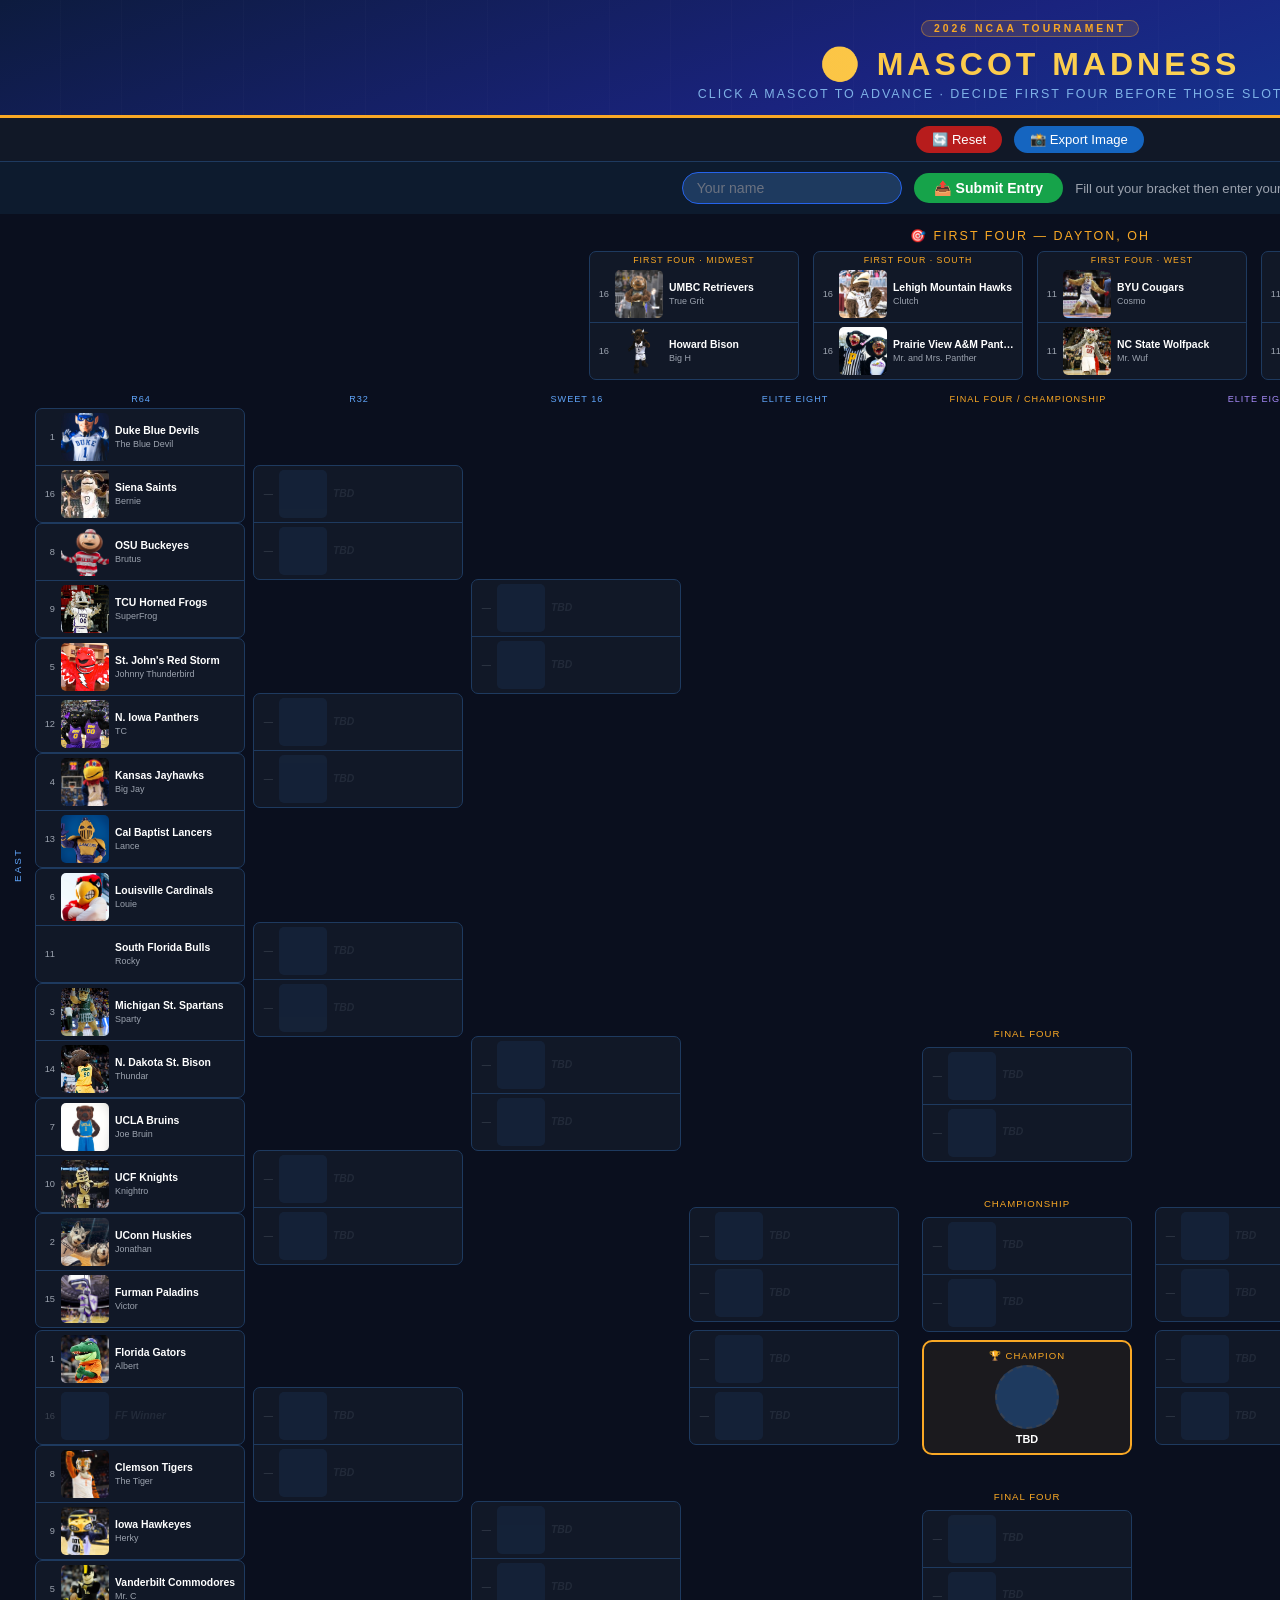
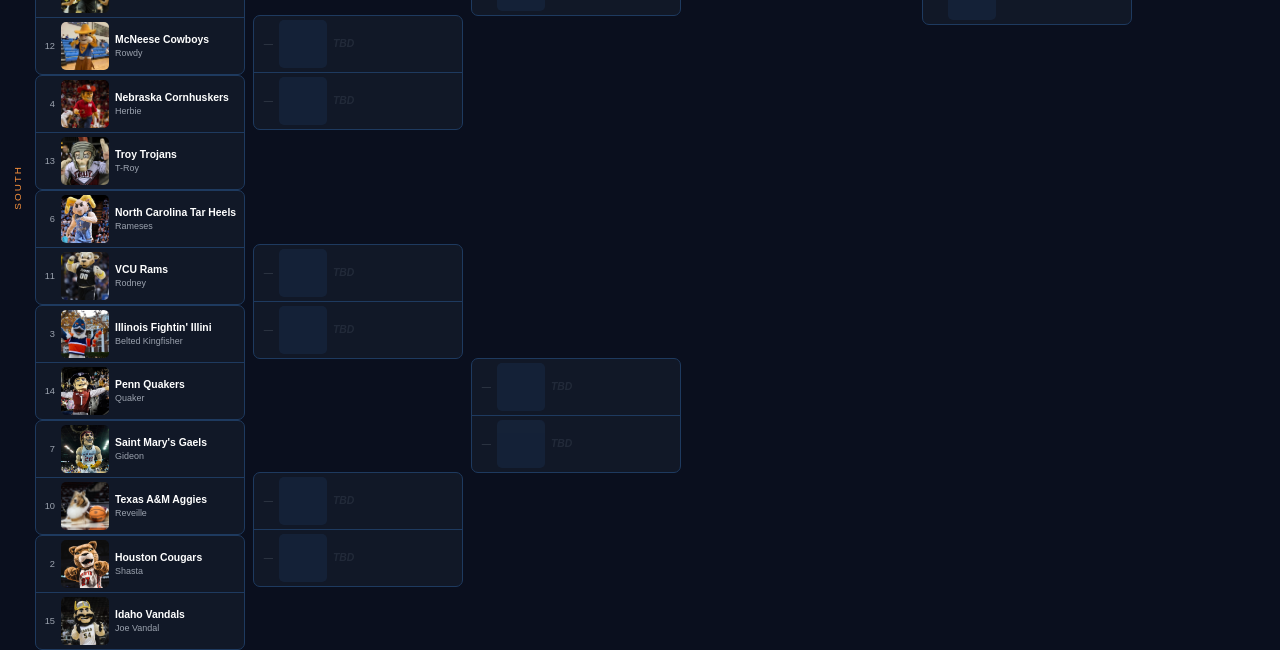
==== index.html @ fd365fe8 "Update index.html" ====
<!DOCTYPE html>
<html lang="en">
<head>
<meta charset="UTF-8">
<meta name="viewport" content="width=device-width,initial-scale=1.0">
<title>2026 NCAA Tournament Mascot Bracket</title>
<link rel="stylesheet" href="styles.css">
<script src="https://cdnjs.cloudflare.com/ajax/libs/html2canvas/1.4.1/html2canvas.min.js"></script>
</head>
<body>
<header>
  <div class="year-badge">2026 NCAA Tournament</div>
  <h1>🏀 Mascot Madness</h1>
  <p class="subtitle">Click a mascot to advance · Decide First Four before those slots unlock</p>
</header>
<div class="controls">
  <button onclick="resetBracket()" class="reset">🔄 Reset</button>
  <button onclick="exportImage()">📸 Export Image</button>
</div>
<div class="submit-bar">
  <input type="text" id="entryName" placeholder="Your name" maxlength="50">
  <button class="submit-btn" id="submitBtn" onclick="submitEntry()">📤 Submit Entry</button>
  <span class="submit-status" id="submitStatus">Fill out your bracket then enter your name to submit.</span>
</div>
<div class="bracket-wrapper" id="bracket-wrapper">
  <div id="bracket-root"></div>
</div>
<script>
const IMGS = {
  "duke": "images/duke.webp",
  "siena": "images/siena.jpg",
  "ohio_state": "images/ohio state.webp",
  "tcu": "images/tcu.jpg",
  "st_johns": "images/st johns.webp",
  "northern_iowa": "images/northern iowa.webp",
  "kansas": "images/kansas.webp",
  "cal_baptist": "images/cal baptist.jpg",
  "louisville": "images/louisville.jpg",
  "south_florida": "images/south florida.jpg",
  "michigan_state": "images/michigan state.webp",
  "north_dakota_state": "images/north dakota state.jpg",
  "ucla": "images/ucla.jpg",
  "ucf": "images/ucf.jpg",
  "uconn": "images/uconn.jpg",
  "furman": "images/furman.jpg",
  "arizona": "images/arizona.webp",
  "liu": "images/liu.jpg",
  "villanova": "images/villanova.webp",
  "utah_state": "images/utah state.jpg",
  "wisconsin": "images/wisconsin.jpg",
  "high_point": "images/high point.jpg",
  "arkansas": "images/arkansas.jpg",
  "hawaii": "images/Hawaii.jpg",
  "byu": "images/byu.jpg",
  "nc_state": "images/nc state.webp",
  "gonzaga": "images/gonzaga.jpg",
  "kennesaw_state": "images/kennesaw state.jpg",
  "miami_fl": "images/miami_FL.webp",
  "missouri": "images/missouri.jpg",
  "purdue": "images/purdue.webp",
  "queens": "images/queens.jpg",
  "michigan": "images/michigan.webp",
  "umbc": "images/umbc.jpg",
  "howard": "images/howard.png",
  "georgia": "images/georgia.jpg",
  "saint_louis": "images/saint louis.jpg",
  "texas_tech": "images/texas tech.webp",
  "akron": "images/akron.webp",
  "alabama": "images/alabama.jpg",
  "hofstra": "images/hofstra.webp",
  "tennessee": "images/tennessee.jpg",
  "smu": "images/smu.jpg",
  "miami_oh": "images/miami_OH.jpg",
  "virginia": "images/virginia.jpg",
  "wright_state": "images/wright state.webp",
  "kentucky": "images/kentucky.jpg",
  "santa_clara": "images/santa clara.jpg",
  "iowa_state": "images/iowa state.jpg",
  "tennessee_state": "images/tennessee state.jpg",
  "florida": "images/florida.webp",
  "prairie_view": "images/prairie view a_and_m.jpg",
  "lehigh": "images/lehigh.jpg",
  "clemson": "images/clemson.jpg",
  "iowa": "images/iowa.jpg",
  "vanderbilt": "images/vanderbilt.webp",
  "mcneese": "images/mcneese state.jpg",
  "nebraska": "images/nebraska.jpg",
  "troy": "images/troy.jpg",
  "north_carolina": "images/north carolina.jpg",
  "vcu": "images/VCU.jpg",
  "illinois": "images/illinois.jpg",
  "penn": "images/penn.jpg",
  "saint_marys": "images/st marys.jpg",
  "texas_am": "images/texas a_and_m.jpg",
  "houston": "images/houston.jpeg",
  "idaho": "images/idaho.webp",
  "texas": "images/texas.jpg",
};

const MASCOTS = {
  "duke": "The Blue Devil", "siena": "Bernie", "ohio_state": "Brutus", "tcu": "SuperFrog",
  "st_johns": "Johnny Thunderbird", "northern_iowa": "TC", "kansas": "Big Jay",
  "cal_baptist": "Lance", "louisville": "Louie", "south_florida": "Rocky",
  "michigan_state": "Sparty", "north_dakota_state": "Thundar", "ucla": "Joe Bruin",
  "ucf": "Knightro", "uconn": "Jonathan", "furman": "Victor", "arizona": "Wilbur",
  "liu": "Finley", "villanova": "Will D. Cat", "utah_state": "Big Blue",
  "wisconsin": "Bucky", "high_point": "Prowler", "arkansas": "Big Red", "hawaii": "Vili",
  "byu": "Cosmo", "nc_state": "Mr. Wuf", "gonzaga": "Spike", "kennesaw_state": "Scrappy",
  "miami_fl": "Sebastian", "missouri": "Truman", "purdue": "Purdue Pete", "queens": "Rex",
  "michigan": "Biff", "umbc": "True Grit", "howard": "Big H", "georgia": "Hairy Dawg",
  "saint_louis": "The Billiken", "texas_tech": "Raider Red", "akron": "Zippy",
  "alabama": "Big Al", "hofstra": "Willie Pride", "tennessee": "Smokey", "smu": "Peruna",
  "miami_oh": "Swoop", "virginia": "CavMan", "wright_state": "Rowdy",
  "kentucky": "The Wildcat", "santa_clara": "Bucky", "iowa_state": "Cy",
  "tennessee_state": "Tommy", "florida": "Albert", "prairie_view": "Mr. and Mrs. Panther",
  "lehigh": "Clutch", "clemson": "The Tiger", "iowa": "Herky", "vanderbilt": "Mr. C",
  "mcneese": "Rowdy", "nebraska": "Herbie", "troy": "T-Roy",
  "north_carolina": "Rameses", "vcu": "Rodney", "illinois": "Belted Kingfisher", "penn": "Quaker",
  "saint_marys": "Gideon", "texas_am": "Reveille", "houston": "Shasta",
  "idaho": "Joe Vandal", "texas": "Hook 'Em",
};

const REGIONS = ['East','West','Midwest','South'];

const FF = [
  {id:'ff1', t1:{key:'umbc',name:'UMBC Retrievers',seed:16},          t2:{key:'howard',name:'Howard Bison',seed:16},          region:'Midwest', r64:'M1', r64slot:'t2'},
  {id:'ff2', t1:{key:'lehigh',name:'Lehigh Mountain Hawks',seed:16},      t2:{key:'prairie_view',name:'Prairie View A&M Panthers',seed:16}, region:'South',  r64:'S1', r64slot:'t2'},
  {id:'ff3', t1:{key:'byu',name:'BYU Cougars',seed:11},            t2:{key:'nc_state',name:'NC State Wolfpack',seed:11},        region:'West',   r64:'W5', r64slot:'t1'},
  {id:'ff4', t1:{key:'smu',name:'SMU Mustangs',seed:11},            t2:{key:'miami_oh',name:'Miami (OH) RedHawks',seed:11},      region:'Midwest', r64:'M5', r64slot:'t2'},
];

const R64 = {
  East:[
    {id:'E1',t1:{key:'duke',name:'Duke Blue Devils',seed:1},             t2:{key:'siena',name:'Siena Saints',seed:16}},
    {id:'E2',t1:{key:'ohio_state',name:'OSU Buckeyes',seed:8}, t2:{key:'tcu',name:'TCU Horned Frogs',seed:9}},
    {id:'E3',t1:{key:'st_johns',name:"St. John's Red Storm",seed:5},   t2:{key:'northern_iowa',name:'N. Iowa Panthers',seed:12}},
    {id:'E4',t1:{key:'kansas',name:'Kansas Jayhawks',seed:4},         t2:{key:'cal_baptist',name:'Cal Baptist Lancers',seed:13}},
    {id:'E5',t1:{key:'louisville',name:'Louisville Cardinals',seed:6}, t2:{key:'south_florida',name:'South Florida Bulls',seed:11}},
    {id:'E6',t1:{key:'michigan_state',name:'Michigan St. Spartans',seed:3},t2:{key:'north_dakota_state',name:'N. Dakota St. Bison',seed:14}},
    {id:'E7',t1:{key:'ucla',name:'UCLA Bruins',seed:7},             t2:{key:'ucf',name:'UCF Knights',seed:10}},
    {id:'E8',t1:{key:'uconn',name:'UConn Huskies',seed:2},           t2:{key:'furman',name:'Furman Paladins',seed:15}},
  ],
  West:[
    {id:'W1',t1:{key:'arizona',name:'Arizona Wildcats',seed:1},       t2:{key:'liu',name:'LIU Sharks',seed:16}},
    {id:'W2',t1:{key:'villanova',name:'Villanova Wildcats',seed:8},   t2:{key:'utah_state',name:'Utah State Aggies',seed:9}},
    {id:'W3',t1:{key:'wisconsin',name:'Wisconsin Badgers',seed:5},   t2:{key:'high_point',name:'HPU Panthers',seed:12}},
    {id:'W4',t1:{key:'arkansas',name:'Arkansas Razorbacks',seed:4},     t2:{key:'hawaii',name:'Hawaii Rainbows',seed:13}},
    {id:'W5',t1:{key:'byu',name:'BYU/NC St.',seed:11,ff:'ff3'},t2:{key:'texas',name:'Texas Longhorns',seed:11}},
    {id:'W6',t1:{key:'gonzaga',name:'Gonzaga Bulldogs',seed:3},       t2:{key:'kennesaw_state',name:'Kennesaw St. Owls',seed:14}},
    {id:'W7',t1:{key:'miami_fl',name:'Miami Hurricanes',seed:7},   t2:{key:'missouri',name:'Missouri Tigers',seed:10}},
    {id:'W8',t1:{key:'purdue',name:'Purdue Boilermakers',seed:2},         t2:{key:'queens',name:'Queens Royals',seed:15}},
  ],
  Midwest:[
    {id:'M1',t1:{key:'michigan',name:'Michigan Wolverines',seed:1},     t2:{key:'umbc',name:'UMBC/Howard',seed:16,ff:'ff1'}},
    {id:'M2',t1:{key:'georgia',name:'Georgia Bulldogs',seed:8},       t2:{key:'saint_louis',name:'Saint Louis Billikens',seed:9}},
    {id:'M3',t1:{key:'texas_tech',name:'Texas Tech Red Raiders',seed:5}, t2:{key:'akron',name:'Akron Zips',seed:12}},
    {id:'M4',t1:{key:'alabama',name:'Alabama Crimson Tide',seed:4},       t2:{key:'hofstra',name:'Hofstra Pride',seed:13}},
    {id:'M5',t1:{key:'tennessee',name:'Tennessee Volunteers',seed:6},   t2:{key:'smu',name:'SMU/Miami OH',seed:11,ff:'ff4'}},
    {id:'M6',t1:{key:'virginia',name:'Virginia Cavaliers',seed:3},     t2:{key:'wright_state',name:'Wright State Raiders',seed:14}},
    {id:'M7',t1:{key:'kentucky',name:'Kentucky Wildcats',seed:7},     t2:{key:'santa_clara',name:'Santa Clara Broncos',seed:10}},
    {id:'M8',t1:{key:'iowa_state',name:'Iowa State Cyclones',seed:2}, t2:{key:'tennessee_state',name:'Tennessee St. Tigers',seed:15}},
  ],
  South:[
    {id:'S1',t1:{key:'florida',name:'Florida Gators',seed:1},       t2:{key:'prairie_view',name:'PV/Lehigh',seed:16,ff:'ff2'}},
    {id:'S2',t1:{key:'clemson',name:'Clemson Tigers',seed:8},       t2:{key:'iowa',name:'Iowa Hawkeyes',seed:9}},
    {id:'S3',t1:{key:'vanderbilt',name:'Vanderbilt Commodores',seed:5}, t2:{key:'mcneese',name:'McNeese Cowboys',seed:12}},
    {id:'S4',t1:{key:'nebraska',name:'Nebraska Cornhuskers',seed:4},     t2:{key:'troy',name:'Troy Trojans',seed:13}},
    {id:'S5',t1:{key:'north_carolina',name:'North Carolina Tar Heels',seed:6},t2:{key:'vcu',name:'VCU Rams',seed:11}},
    {id:'S6',t1:{key:'illinois',name:"Illinois Fightin' Illini",seed:3},     t2:{key:'penn',name:'Penn Quakers',seed:14}},
    {id:'S7',t1:{key:'saint_marys',name:"Saint Mary's Gaels",seed:7},t2:{key:'texas_am',name:'Texas A&M Aggies',seed:10}},
    {id:'S8',t1:{key:'houston',name:'Houston Cougars',seed:2},       t2:{key:'idaho',name:'Idaho Vandals',seed:15}},
  ],
};

// R32[i] = winner of R64[i*2] vs winner of R64[i*2+1]
// S16[i] = winner of R32[i*2] vs winner of R32[i*2+1]
// E8[0]  = winner of S16[0] vs winner of S16[1]
// FF_EW  = East E8 winner vs West E8 winner
// FF_MS  = Midwest E8 winner vs South E8 winner
// CHAMP  = FF_EW winner vs FF_MS winner

const R32 = { East:['ER32_0','ER32_1','ER32_2','ER32_3'], West:['WR32_0','WR32_1','WR32_2','WR32_3'], Midwest:['MR32_0','MR32_1','MR32_2','MR32_3'], South:['SR32_0','SR32_1','SR32_2','SR32_3'] };
const S16 = { East:['ES16_0','ES16_1'], West:['WS16_0','WS16_1'], Midwest:['MS16_0','MS16_1'], South:['SS16_0','SS16_1'] };
const E8  = { East:'EE8', West:'WE8', Midwest:'ME8', South:'SE8' };

// Flat state — gameId -> 't1'|'t2'|null
const picks = {};

function getPick(gameId) { return picks[gameId] || null; }
function setPick(gameId, slot) {
  if (picks[gameId] === slot) { delete picks[gameId]; }
  else { picks[gameId] = slot; }
}

// ── Resolve team for a slot ───────────────────────────────────
// Each game has a t1 and t2 source. We resolve them by tracing back.

function resolveTeam(gameId, slot) {
  // First Four
  const ffGame = FF.find(f => f.id === gameId);
  if (ffGame) return slot === 't1' ? ffGame.t1 : ffGame.t2;

  // R64
  for (const reg of REGIONS) {
    const g = R64[reg].find(g => g.id === gameId);
    if (g) {
      const raw = slot === 't1' ? g.t1 : g.t2;
      if (raw.ff) {
        const w = getPick(raw.ff);
        if (!w) return null;
        const ffg = FF.find(f => f.id === raw.ff);
        const res = w === 't1' ? ffg.t1 : ffg.t2;
        return {...raw, key:res.key, name:res.name};
      }
      return raw;
    }
  }

  // R32: gameId like 'ER32_0', sources = R64[reg][i*2] and R64[reg][i*2+1]
  for (const reg of REGIONS) {
    const idx = R32[reg].indexOf(gameId);
    if (idx >= 0) {
      const srcGame = slot === 't1' ? R64[reg][idx*2] : R64[reg][idx*2+1];
      const w = getPick(srcGame.id);
      if (!w) return null;
      return resolveTeam(srcGame.id, w);
    }
  }

  // S16: sources = R32[reg][i*2] and R32[reg][i*2+1]
  for (const reg of REGIONS) {
    const idx = S16[reg].indexOf(gameId);
    if (idx >= 0) {
      const srcId = slot === 't1' ? R32[reg][idx*2] : R32[reg][idx*2+1];
      const w = getPick(srcId);
      if (!w) return null;
      return resolveTeam(srcId, w);
    }
  }

  // E8: sources = S16[reg][0] and S16[reg][1]
  for (const reg of REGIONS) {
    if (E8[reg] === gameId) {
      const srcId = slot === 't1' ? S16[reg][0] : S16[reg][1];
      const w = getPick(srcId);
      if (!w) return null;
      return resolveTeam(srcId, w);
    }
  }

  // Final Four semis: FF_ES = East vs South, FF_MW = Midwest vs West
  if (gameId === 'FF_ES') {
    const reg = slot === 't1' ? 'East' : 'South';
    const w = getPick(E8[reg]);
    if (!w) return null;
    return resolveTeam(E8[reg], w);
  }
  if (gameId === 'FF_MW') {
    const reg = slot === 't1' ? 'Midwest' : 'West';
    const w = getPick(E8[reg]);
    if (!w) return null;
    return resolveTeam(E8[reg], w);
  }

  // Championship: t1 = FF_ES winner, t2 = FF_MW winner
  if (gameId === 'CHAMP') {
    const srcId = slot === 't1' ? 'FF_ES' : 'FF_MW';
    const w = getPick(srcId);
    if (!w) return null;
    return resolveTeam(srcId, w);
  }

  return null;
}

// ── Invalidation ─────────────────────────────────────────────
// When a pick changes, delete all downstream picks.
// Simple approach: find all game IDs that depend on this one and delete them.

function getDependents(gameId) {
  const deps = [];

  // FF -> R64
  const ff = FF.find(f => f.id === gameId);
  if (ff) { deps.push(ff.r64); }

  // R64 -> R32
  for (const reg of REGIONS) {
    const idx = R64[reg].findIndex(g => g.id === gameId);
    if (idx >= 0) { deps.push(R32[reg][Math.floor(idx/2)]); }
  }

  // R32 -> S16
  for (const reg of REGIONS) {
    const idx = R32[reg].indexOf(gameId);
    if (idx >= 0) { deps.push(S16[reg][Math.floor(idx/2)]); }
  }

  // S16 -> E8
  for (const reg of REGIONS) {
    const idx = S16[reg].indexOf(gameId);
    if (idx >= 0) { deps.push(E8[reg]); }
  }

  // E8 -> FF semi
  if (gameId === E8['East'] || gameId === E8['South'])    deps.push('FF_ES');
  if (gameId === E8['Midwest'] || gameId === E8['West'])  deps.push('FF_MW');

  // FF semi -> Champ
  if (gameId === 'FF_ES' || gameId === 'FF_MW') deps.push('CHAMP');

  return deps;
}

function invalidateAll(gameId) {
  const deps = getDependents(gameId);
  for (const dep of deps) {
    if (picks[dep]) {
      delete picks[dep];
      invalidateAll(dep); // recurse
    }
  }
}

// ── Click handlers ────────────────────────────────────────────
function clickSlot(gameId, slot) {
  const team = resolveTeam(gameId, slot);
  if (!team) return; // source not yet decided
  const prev = getPick(gameId);
  setPick(gameId, slot);
  // If pick changed (including deselect), invalidate downstream
  if (prev !== getPick(gameId)) invalidateAll(gameId);
  render();
}

// ── Rendering ─────────────────────────────────────────────────
function slotHTML(gameId, slot, isFF) {
  const team = resolveTeam(gameId, slot);
  const w = getPick(gameId);
  const isW = w === slot;
  const isL = w && w !== slot;

  // For R64, check if FF prereq unresolved
  if (!isFF) {
    for (const reg of REGIONS) {
      const g = R64[reg].find(g => g.id === gameId);
      if (g) {
        const raw = slot === 't1' ? g.t1 : g.t2;
        if (raw.ff && !getPick(raw.ff)) {
          return `<div class="team-slot empty" style="cursor:not-allowed">
            <div class="seed-badge">${raw.seed}</div><div class="mascot-ph"></div>
            <div class="team-info"><div class="team-name tbd">FF Winner</div></div></div>`;
        }
        break;
      }
    }
  }

  if (!team) {
    return `<div class="team-slot empty"><div class="seed-badge">—</div><div class="mascot-ph"></div><div class="team-info"><div class="team-name tbd">TBD</div></div></div>`;
  }

  const cls = isW ? 'winner' : isL ? 'loser' : '';
  const img = IMGS[team.key] || '';
  const mascotName = MASCOTS[team.key] || '';
  return `<div class="team-slot ${cls}" onclick="clickSlot('${gameId}','${slot}')">
    <div class="seed-badge">${team.seed}</div>
    <img class="mascot-img" src="${img}" alt="${team.name}" onerror="this.style.visibility='hidden'">
    <div class="team-info">
      <div class="team-name">${team.name}</div>
      ${mascotName ? `<div class="mascot-name">${mascotName}</div>` : ''}
    </div>
  </div>`;
}

function box(gameId, isFF, mirror) {
  // mirror=true flips t1/t2 display order so winners advance LEFT (toward center) on right side
  const top = mirror ? 't2' : 't1';
  const bot = mirror ? 't1' : 't2';
  return `<div class="matchup">${slotHTML(gameId,top,isFF)}<div class="divider"></div>${slotHTML(gameId,bot,isFF)}</div>`;
}

function ffBox(ff) {
  const w = getPick(ff.id);
  const mk = (t,s) => {
    const cls = w===s?'winner':w&&w!==s?'loser':'';
    const mascotName = MASCOTS[t.key] || '';
    return `<div class="team-slot ${cls}" onclick="clickSlot('${ff.id}','${s}')">
      <div class="seed-badge">${t.seed}</div>
      <img class="mascot-img" src="${IMGS[t.key]||''}" alt="${t.name}" onerror="this.style.visibility='hidden'">
      <div class="team-info">
        <div class="team-name">${t.name}</div>
        ${mascotName ? `<div class="mascot-name">${mascotName}</div>` : ''}
      </div>
    </div>`;
  };
  return `<div class="matchup" style="min-width:185px">
    <div class="ff-rlabel">FIRST FOUR · ${ff.region}</div>
    ${mk(ff.t1,'t1')}<div class="divider"></div>${mk(ff.t2,'t2')}
  </div>`;
}

function champDisplay() {
  const w = getPick('CHAMP');
  const winner = w ? resolveTeam('CHAMP', w) : null;
  return `<div class="champion-box">
    <div class="champion-label">🏆 Champion</div>
    ${winner
      ? `<img class="champion-img" src="${IMGS[winner.key]||''}" alt="${winner.name}"><div class="champion-name">${winner.name}</div>`
      : `<div style="width:64px;height:64px;border-radius:50%;background:#1e3a5f;margin:0 auto 4px;border:2px dashed #374151"></div><div class="champion-name tbd">TBD</div>`}
  </div>`;
}

function col(games, isR64, height=914) {
  const cls = isR64 ? 'r64' : '';
  const items = games.map(g => `<div style="flex-shrink:0">${g}</div>`).join('');
  return `<div class="round-col ${cls}" style="height:${height}px">${items}</div>`;
}

function rlabel(text, color) {
  return `<div class="rlabel" style="width:210px;color:${color}">${text}</div>`;
}

function render() {
  const root = document.getElementById('bracket-root');

  const GAP = 8; // single source of truth for column gap

  function regCols(reg, reversed) {
    const r64 = R64[reg].map(g => box(g.id, false, false));
    const r32 = R32[reg].map(id => box(id, false, reversed));
    const s16 = S16[reg].map(id => box(id, false, reversed));
    const e8  = box(E8[reg], false, reversed);
    return { r64: col(r64, true), r32: col(r32), s16: col(s16), e8 };
  }

  const eastColor='#60a5fa', westColor='#34d399', midColor='#a78bfa', southColor='#fb923c', centerColor='#f9a825';
  const W = 210; // column width
  const CW = 240; // center column width

  const E = regCols('East',    false);
  const S = regCols('South',   false);
  const M = regCols('Midwest', true);
  const Wc = regCols('West',    true);

  const h = (text, color, w) => `<div style="width:${w}px;flex-shrink:0;text-align:center;font-size:0.57em;color:${color};letter-spacing:1px;text-transform:uppercase">${text}</div>`;

const centerCol = `
    <div style="display:flex;flex-direction:column;align-items:center;
                width:${CW}px;flex-shrink:0;gap:8px;height:1836px">
      <div style="flex:1"></div>
      <div class="clabel">Final Four</div>
      ${box('FF_ES', false, false)}
      <div style="height:20px"></div>
      <div class="clabel">Championship</div>
      ${box('CHAMP', false, false)}
      ${champDisplay()}
      <div style="height:20px"></div>
      <div class="clabel">Final Four</div>
      ${box('FF_MW', false, false)}
      <div style="flex:1"></div>
    </div>`;

  root.innerHTML = `
    <div class="ff-title">🎯 First Four — Dayton, OH</div>
    <div class="ff-games">${FF.map(ff=>ffBox(ff)).join('')}</div>

    <!-- Header row -->
    <div style="display:flex;gap:${GAP}px;margin-bottom:4px;min-width:max-content">
      <div style="display:flex;gap:${GAP}px;flex-shrink:0">
        <div style="width:20px;flex-shrink:0"></div>
        ${h('R64',eastColor,W)}${h('R32',eastColor,W)}${h('Sweet 16',eastColor,W)}${h('Elite Eight',eastColor,W)}
      </div>
      ${h('Final Four / Championship',centerColor,CW)}
      <div style="display:flex;gap:${GAP}px;flex-shrink:0">
        ${h('Elite Eight',midColor,W)}${h('Sweet 16',midColor,W)}${h('R32',midColor,W)}${h('R64',midColor,W)}
        <div style="width:20px;flex-shrink:0"></div>
      </div>
    </div>

    <!-- Bracket -->
    <div style="display:flex;gap:${GAP}px;align-items:stretch;height:914px">

      <!-- LEFT SIDE -->
      <div style="display:flex;flex-direction:column;gap:${GAP}px">
        <div style="display:flex;gap:${GAP}px;align-items:flex-end;height:914px">
          <div class="rtag" style="color:${eastColor};transform:rotate(180deg)">EAST</div>
          ${E.r64}${E.r32}${E.s16}
          <div style="width:${W}px;flex-shrink:0">${E.e8}</div>
        </div>
        <div style="display:flex;gap:${GAP}px;align-items:flex-start;height:914px">
          <div class="rtag" style="color:${southColor};transform:rotate(180deg)">SOUTH</div>
          ${S.r64}${S.r32}${S.s16}
          <div style="width:${W}px;flex-shrink:0">${S.e8}</div>
        </div>
      </div>

      <!-- CENTER -->
      ${centerCol}

      <!-- RIGHT SIDE -->
      <div style="display:flex;flex-direction:column;gap:${GAP}px">
        <div style="display:flex;gap:${GAP}px;align-items:flex-end;height:914px">
          <div style="width:${W}px;flex-shrink:0">${M.e8}</div>
          ${M.s16}${M.r32}${M.r64}
          <div class="rtag" style="color:${midColor}">MIDWEST</div>
        </div>
        <div style="display:flex;gap:${GAP}px;align-items:flex-start;height:914px">
          <div style="width:${W}px;flex-shrink:0">${Wc.e8}</div>
          ${Wc.s16}${Wc.r32}${Wc.r64}
          <div class="rtag" style="color:${westColor}">WEST</div>
        </div>
      </div>

    </div>`;
}

// ── Submission ────────────────────────────────────────────────
// PASTE YOUR GOOGLE APPS SCRIPT WEB APP URL HERE:
const APPS_SCRIPT_URL = 'https://script.google.com/macros/s/AKfycbzrcgePtn3iGeLV9BB38cetzdmEnuiWT7sJg1rVuzOTeBgyMogXi32DSOQWIJBI4A14bQ/exec';

function buildEntryData(name) {
  // Collect all picks into a structured object
  const entry = { name, timestamp: new Date().toISOString() };

  // First Four
  FF.forEach(ff => {
    const w = getPick(ff.id);
    const team = w ? resolveTeam(ff.id, w) : null;
    entry[ff.id] = team ? team.name : '';
  });

  // R64 through Championship - label each game clearly
  const gameLabels = {
    // East
    E1:'E_1v16', E2:'E_8v9', E3:'E_5v12', E4:'E_4v13',
    E5:'E_6v11', E6:'E_3v14', E7:'E_7v10', E8:'E_2v15',
    ER32_0:'E_R32_1', ER32_1:'E_R32_2', ER32_2:'E_R32_3', ER32_3:'E_R32_4',
    ES16_0:'E_S16_1', ES16_1:'E_S16_2',
    EE8:'E_Elite8',
    // West
    W1:'W_1v16', W2:'W_8v9', W3:'W_5v12', W4:'W_4v13',
    W5:'W_6v11', W6:'W_3v14', W7:'W_7v10', W8:'W_2v15',
    WR32_0:'W_R32_1', WR32_1:'W_R32_2', WR32_2:'W_R32_3', WR32_3:'W_R32_4',
    WS16_0:'W_S16_1', WS16_1:'W_S16_2',
    WE8:'W_Elite8',
    // Midwest
    M1:'M_1v16', M2:'M_8v9', M3:'M_5v12', M4:'M_4v13',
    M5:'M_6v11', M6:'M_3v14', M7:'M_7v10', M8:'M_2v15',
    MR32_0:'M_R32_1', MR32_1:'M_R32_2', MR32_2:'M_R32_3', MR32_3:'M_R32_4',
    MS16_0:'M_S16_1', MS16_1:'M_S16_2',
    ME8:'M_Elite8',
    // South
    S1:'S_1v16', S2:'S_8v9', S3:'S_5v12', S4:'S_4v13',
    S5:'S_6v11', S6:'S_3v14', S7:'S_7v10', S8:'S_2v15',
    SR32_0:'S_R32_1', SR32_1:'S_R32_2', SR32_2:'S_R32_3', SR32_3:'S_R32_4',
    SS16_0:'S_S16_1', SS16_1:'S_S16_2',
    SE8:'S_Elite8',
    // Final rounds
    FF_ES:'FF_East_vs_South',
    FF_MW:'FF_Midwest_vs_West',
    CHAMP:'Champion',
  };

  // Resolve winner for every game
  for (const [gameId, label] of Object.entries(gameLabels)) {
    const w = getPick(gameId);
    let team = null;
    if (w) {
      team = resolveTeam(gameId, w);
    }
    entry[label] = team ? team.name : '';
  }

  return entry;
}

function countPicks() {
  // Count how many of the 63 main bracket games have picks
  const allGameIds = [
    ...Object.values(REGIONS).flatMap(r => []),
    ...REGIONS.flatMap(r => R64[r].map(g => g.id)),
    ...REGIONS.flatMap(r => R32[r]),
    ...REGIONS.flatMap(r => S16[r]),
    ...REGIONS.map(r => E8[r]),
    'FF_ES', 'FF_MW', 'CHAMP'
  ];
  return allGameIds.filter(id => getPick(id)).length;
}

async function submitEntry() {
  const nameInput = document.getElementById('entryName');
  const statusEl = document.getElementById('submitStatus');
  const btn = document.getElementById('submitBtn');
  const name = nameInput.value.trim();

  if (!name) {
    statusEl.style.color = '#f87171';
    statusEl.textContent = '⚠️ Please enter your name first.';
    nameInput.focus();
    return;
  }

  const champion = resolveTeam('CHAMP', getPick('CHAMP'));
  if (!champion) {
    statusEl.style.color = '#f87171';
    statusEl.textContent = '⚠️ Please pick a champion before submitting.';
    return;
  }

  if (APPS_SCRIPT_URL === 'YOUR_APPS_SCRIPT_URL_HERE') {
    statusEl.style.color = '#f87171';
    statusEl.textContent = '⚠️ Apps Script URL not configured yet.';
    return;
  }

  btn.disabled = true;
  statusEl.style.color = '#9ca3af';
  statusEl.textContent = '⏳ Submitting...';

  try {
    const entry = buildEntryData(name);
    console.log('Submitting entry:', JSON.stringify(entry));
    console.log('To URL:', APPS_SCRIPT_URL);
    const form = new FormData();
    form.append('payload', JSON.stringify(entry));
    const res = await fetch(APPS_SCRIPT_URL, {
      method: 'POST',
      mode: 'no-cors',
      body: form,
    });
    console.log('Fetch response type:', res.type, 'status:', res.status);
    statusEl.style.color = '#4ade80';
    statusEl.textContent = `✅ Entry submitted for "${name}"! Good luck 🏀`;
    btn.textContent = '✅ Submitted!';
  } catch (err) {
    console.error('Submission error:', err.name, err.message, err.stack);
    statusEl.style.color = '#f87171';
    statusEl.textContent = `❌ Error: ${err.message}`;
    btn.disabled = false;
  }
}

function resetBracket() {
  if (!confirm('Reset all picks?')) return;
  for (const k in picks) delete picks[k];
  render();
}
async function exportImage() {
  const btn = document.querySelector('button[onclick="exportImage()"]');
  btn.disabled = true;
  btn.textContent = '⏳ Exporting...';
  try {
    const wrapper = document.body;
    const canvas = await html2canvas(wrapper, {
      backgroundColor: '#0f172a',
      scale: 2,
      useCORS: true,
      allowTaint: true,
      scrollX: 0,
      scrollY: 0,
      width: wrapper.scrollWidth,
      height: wrapper.scrollHeight,
      windowWidth: wrapper.scrollWidth,
      windowHeight: wrapper.scrollHeight
    });
    const link = document.createElement('a');
    link.download = '2026_NCAA_Mascot_Bracket.png';
    link.href = canvas.toDataURL('image/png');
    link.click();
  } catch(e) {
    alert('Export failed: ' + e.message);
  } finally {
    btn.disabled = false;
    btn.textContent = '📸 Export Image';
  }
}

render();

</script>
</body>
</html>
---- styles.css ----
* { box-sizing: border-box; margin: 0; padding: 0; }
body { background: #0a0f1e; color: #fff; font-family: 'Segoe UI', Arial, sans-serif; overflow-x: auto; }
.controls { display:flex; justify-content:center; gap:12px; padding:8px; background:#111827; min-width:2060px; }
.controls button { background:#1565c0; color:#fff; border:none; padding:6px 16px; border-radius:20px; cursor:pointer; font-size:0.82em; }
.controls button:hover { background:#1976d2; }
.controls button.reset { background:#b71c1c; }
.submit-bar { display:flex; align-items:center; justify-content:center; gap:12px; padding:10px 16px; background:#0d1b2e; border-top:1px solid #1e3a5f; flex-wrap:wrap; min-width:2060px; }
.submit-bar input { background:#1e3a5f; border:1px solid #2563eb; color:#fff; padding:7px 14px; border-radius:20px; font-size:0.88em; outline:none; width:220px; }
.submit-bar input::placeholder { color:#6b7280; }
.submit-bar input:focus { border-color:#60a5fa; }
.submit-btn { background:#16a34a; color:#fff; border:none; padding:7px 20px; border-radius:20px; cursor:pointer; font-size:0.88em; font-weight:600; transition:background 0.2s; }
.submit-btn:hover { background:#15803d; }
.submit-btn:disabled { background:#374151; cursor:not-allowed; }
.submit-status { font-size:0.82em; color:#9ca3af; min-width:200px; }
.bracket-wrapper { padding:14px 8px 40px; min-width:2060px; }
.round-col { display:flex; flex-direction:column; justify-content:space-around; flex-shrink:0; width:210px; }
.round-col.r64 { justify-content:space-between; }
.matchup { background:#111827; border:1px solid #1e3a5f; border-radius:7px; overflow:hidden; flex-shrink:0; width:210px; }
.matchup:hover { border-color:#2563eb; }
.team-slot { display:flex; align-items:center; gap:6px; padding:4px 6px; cursor:pointer; transition:background 0.15s; min-height:54px; }
.team-slot:hover { background:rgba(37,99,235,0.2); }
.team-slot.winner { background:rgba(37,99,235,0.3); border-left:3px solid #2563eb; }
.team-slot.loser  { opacity:0.38; }
.team-slot.empty  { cursor:default; opacity:0.3; }
.seed-badge { font-size:0.58em; color:#9ca3af; min-width:13px; text-align:right; flex-shrink:0; }
.mascot-img { width:48px; height:48px; object-fit:cover; border-radius:5px; flex-shrink:0; }
.mascot-ph  { width:48px; height:48px; background:#1e3a5f; border-radius:5px; flex-shrink:0; }
.team-info  { display:flex; flex-direction:column; justify-content:center; flex:1; overflow:hidden; gap:1px; }
.team-name  { font-size:0.65em; line-height:1.2; overflow:hidden; text-overflow:ellipsis; white-space:nowrap; font-weight:600; }
.mascot-name { font-size:0.56em; color:#9ca3af; overflow:hidden; text-overflow:ellipsis; white-space:nowrap; }
.team-name.tbd { color:#4b5563; font-style:italic; }
.divider { height:1px; background:#1e3a5f; }
.center-col { display:flex; flex-direction:column; align-items:center; width:210px; flex-shrink:0; gap:6px; }
.clabel { font-size:0.6em; color:#f9a825; letter-spacing:1px; text-transform:uppercase; text-align:center; }
.champion-box { border:2px solid #f9a825; border-radius:10px; padding:8px 6px; text-align:center; background:rgba(249,168,37,0.07); width:210px; }
.champion-label { font-size:0.6em; color:#f9a825; letter-spacing:1px; text-transform:uppercase; margin-bottom:4px; }
.champion-img { width:96px; height:96px; object-fit:cover; border-radius:50%; border:2px solid #f9a825; display:block; margin:0 auto 4px; }
.champion-name { font-size:0.68em; color:#fff; font-weight:bold; }
.rtag { font-size:0.62em; writing-mode:vertical-rl; letter-spacing:2px; text-transform:uppercase; padding:4px; align-self:center; flex-shrink:0; }
.rlabel { text-align:center; font-size:0.57em; letter-spacing:1px; text-transform:uppercase; }
.ff-title { text-align:center; color:#f9a825; font-size:0.78em; letter-spacing:2px; text-transform:uppercase; margin-bottom:8px; }
.ff-games { display:flex; justify-content:center; gap:14px; flex-wrap:wrap; margin-bottom:14px; }
.ff-rlabel { text-align:center; font-size:0.55em; color:#f9a825; padding:3px 2px 1px; letter-spacing:1px; text-transform:uppercase; }
header {
  text-align: center;
  padding: 18px 10px 14px;
  background: linear-gradient(160deg, #0d1b3e 0%, #1a237e 45%, #0d47a1 100%);
  border-bottom: 3px solid #f9a825;
  min-width: 2060px;
  position: relative;
  overflow: hidden;
}
header::before {
  content: '';
  position: absolute;
  inset: 0;
  background: repeating-linear-gradient(
    90deg,
    transparent,
    transparent 60px,
    rgba(255,255,255,0.015) 60px,
    rgba(255,255,255,0.015) 61px
  );
  pointer-events: none;
}
header h1 {
  font-size: 2em;
  font-weight: 900;
  letter-spacing: 4px;
  text-transform: uppercase;
  background: linear-gradient(90deg, #f9a825, #fff176, #f9a825);
  background-size: 200% auto;
  -webkit-background-clip: text;
  -webkit-text-fill-color: transparent;
  animation: shimmer 3s linear infinite;
  margin-bottom: 4px;
}
header .subtitle {
  color: #90caf9;
  font-size: 0.78em;
  letter-spacing: 2px;
  text-transform: uppercase;
  opacity: 0.85;
}
header .year-badge {
  display: inline-block;
  background: rgba(249,168,37,0.15);
  border: 1px solid rgba(249,168,37,0.4);
  color: #f9a825;
  font-size: 0.65em;
  font-weight: 700;
  letter-spacing: 3px;
  padding: 2px 12px;
  border-radius: 20px;
  margin-bottom: 8px;
  text-transform: uppercase;
}
@keyframes shimmer {
  to { background-position: 200% center; }
}
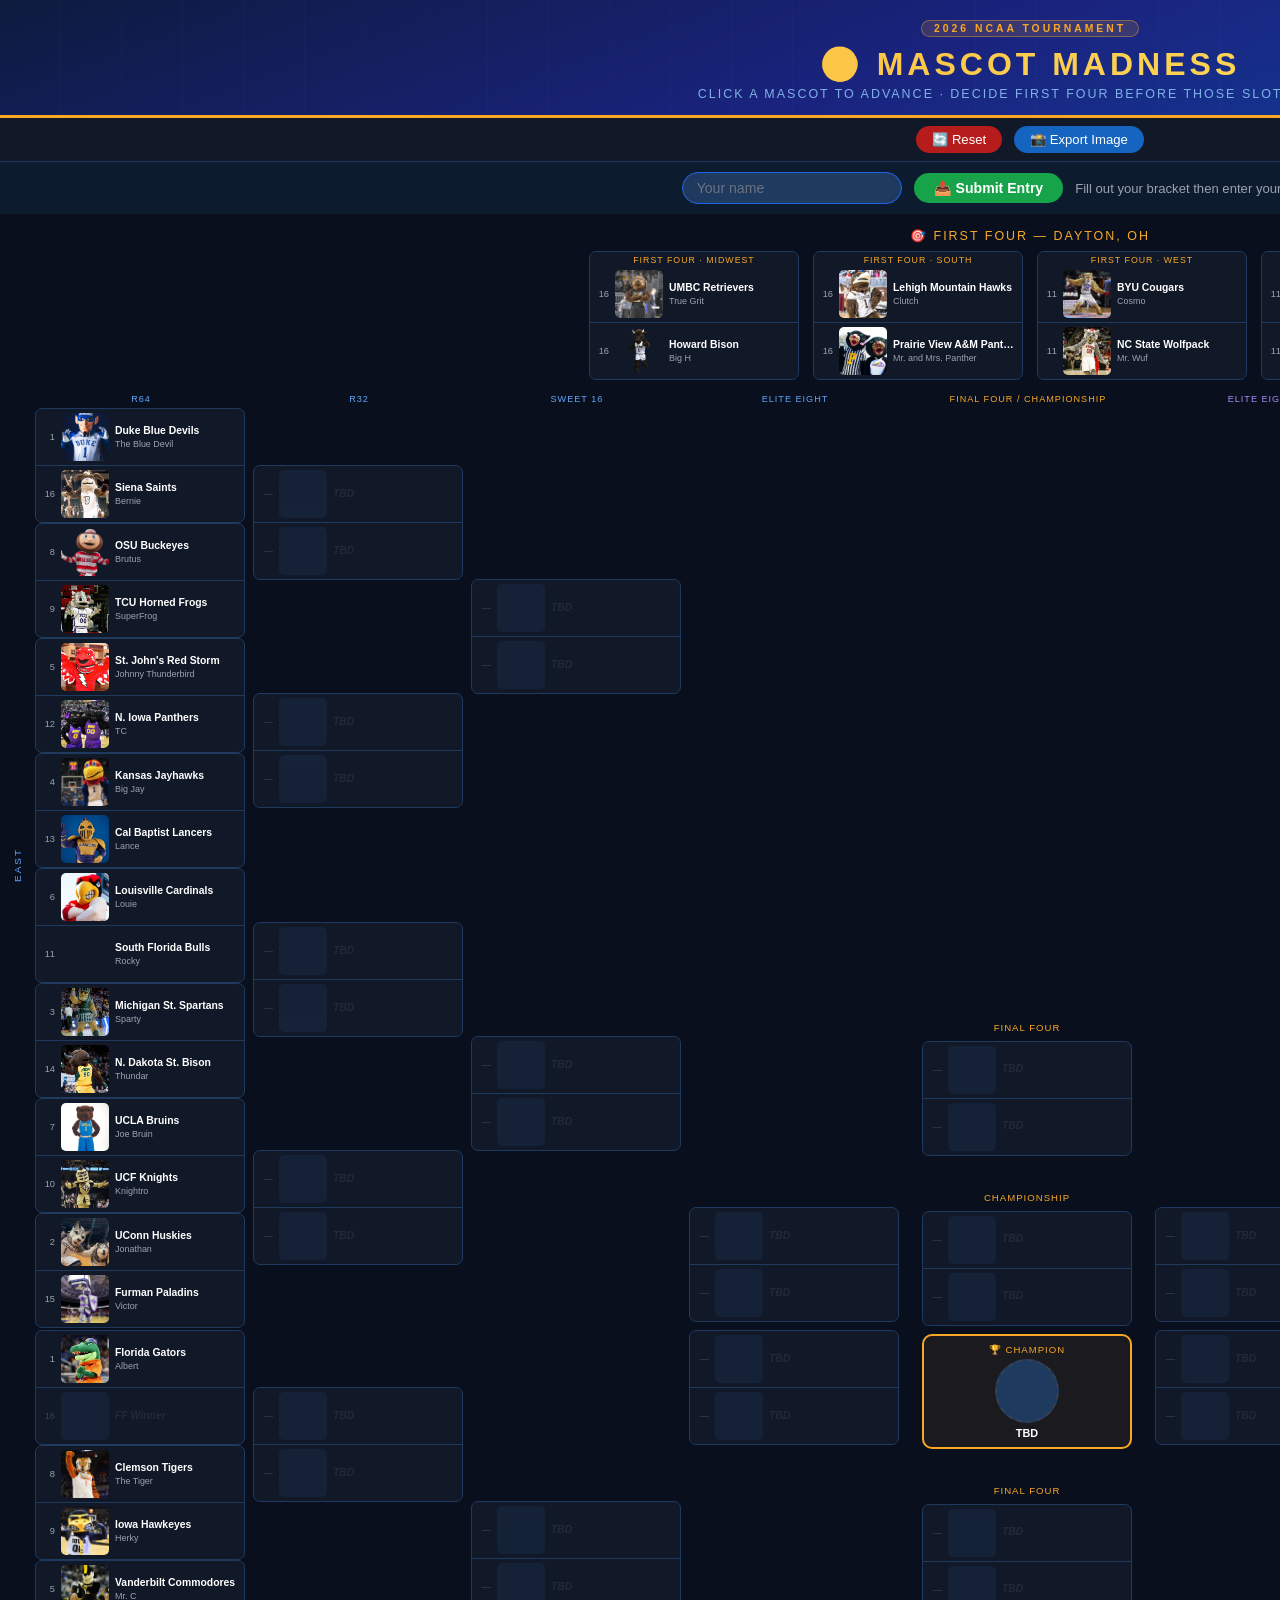
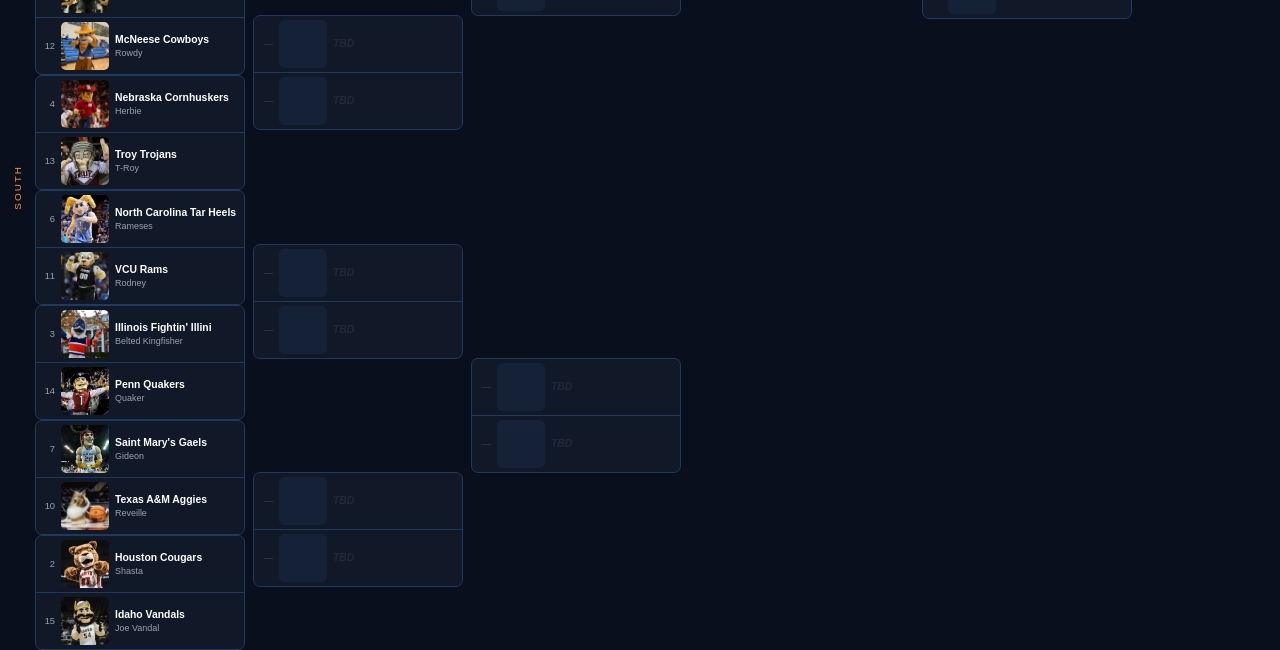
==== commit 06567938: "Update index.html" ====
--- a/index.html
+++ b/index.html
@@ -447,7 +447,7 @@
 
 const centerCol = `
     <div style="display:flex;flex-direction:column;align-items:center;
-                width:${CW}px;flex-shrink:0;gap:8px;height:1836px">
+                width:${CW}px;flex-shrink:0;gap:8px;height:1824px">
       <div style="flex:1"></div>
       <div class="clabel">Final Four</div>
       ${box('FF_ES', false, false)}
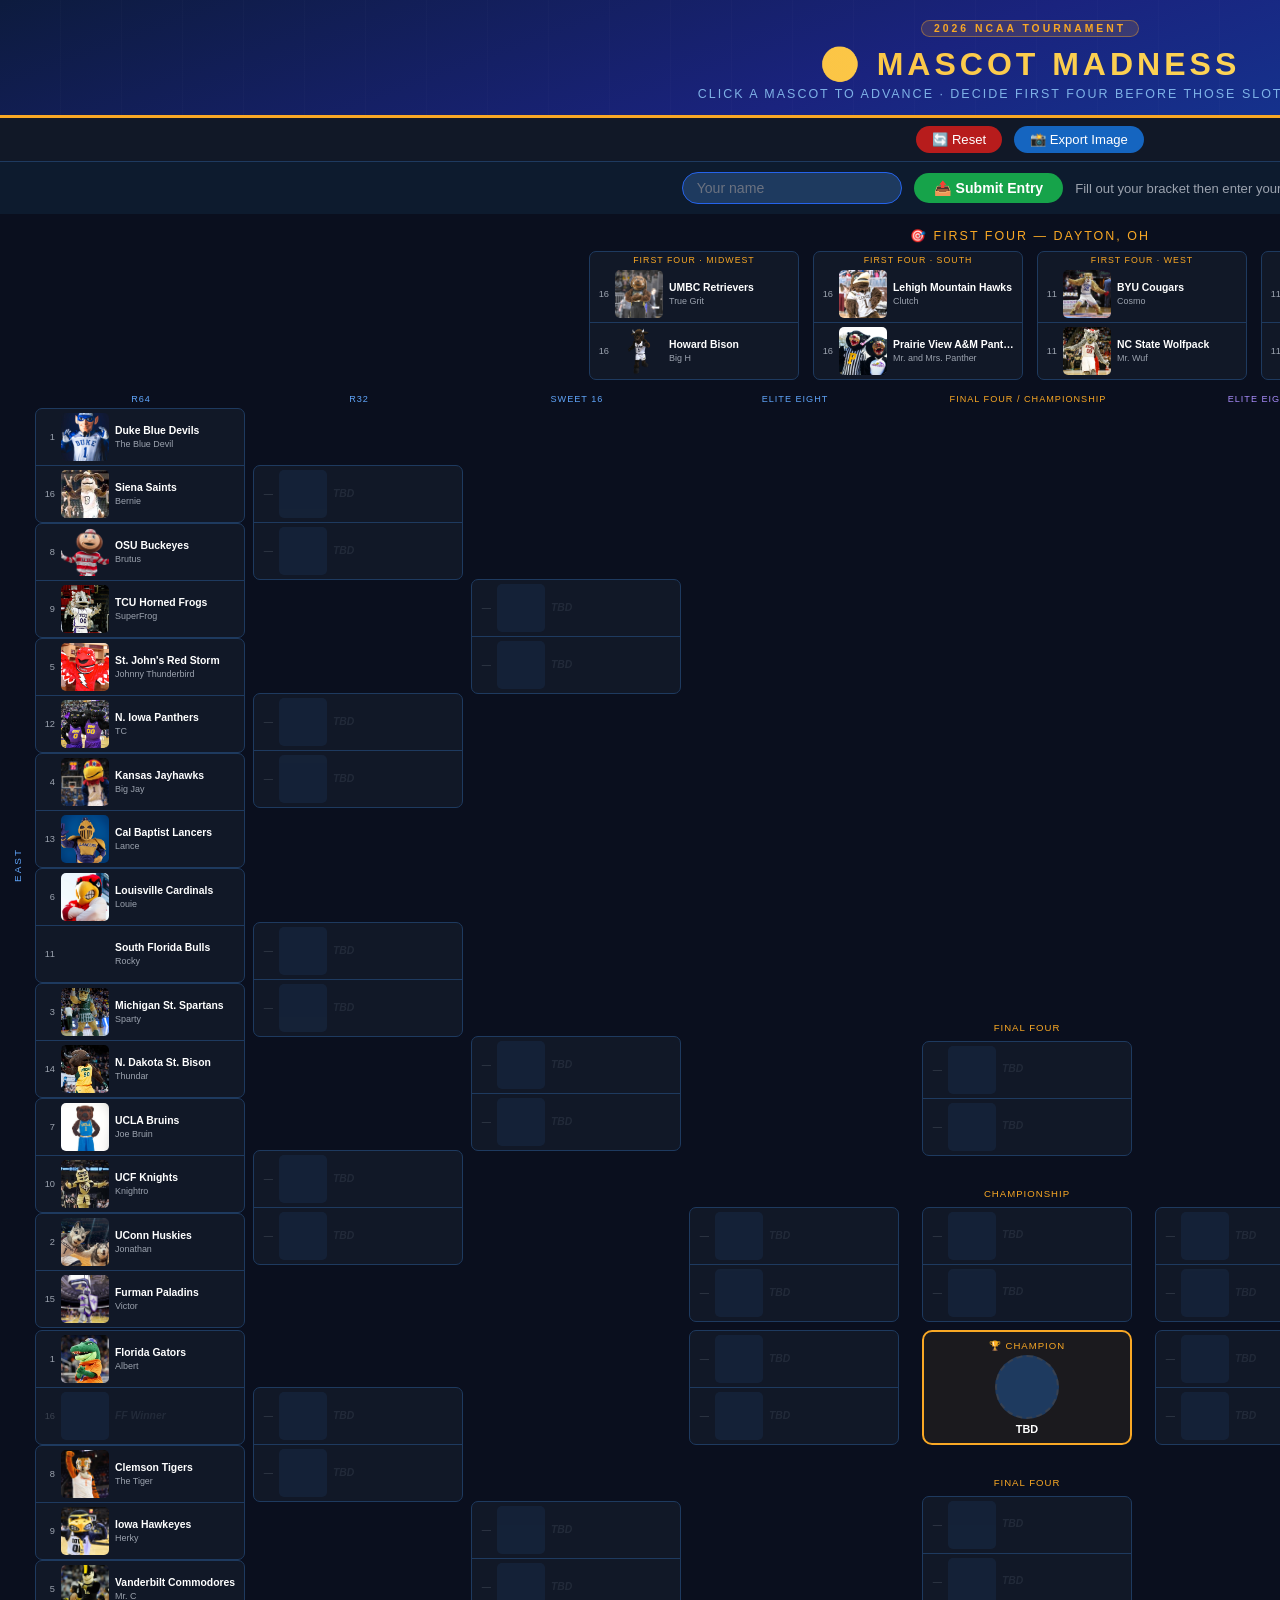
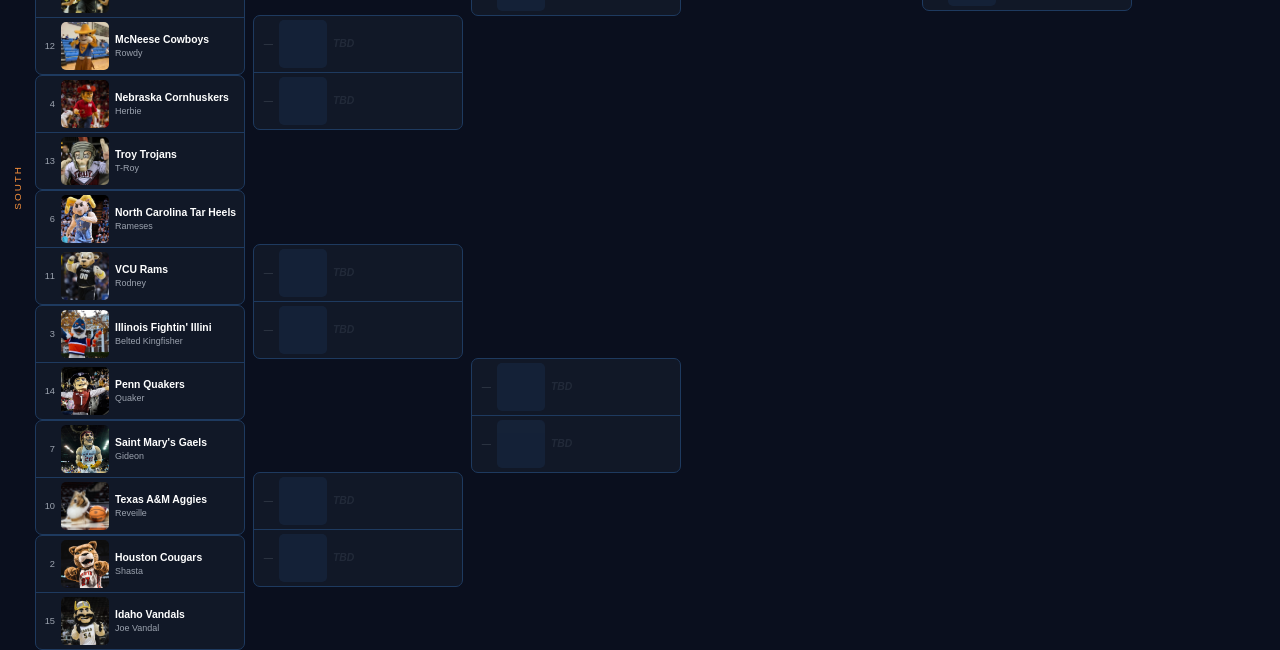
==== commit ef516e47: "Update index.html" ====
--- a/index.html
+++ b/index.html
@@ -447,15 +447,15 @@
 
 const centerCol = `
     <div style="display:flex;flex-direction:column;align-items:center;
-                width:${CW}px;flex-shrink:0;gap:8px;height:1824px">
+                width:${CW}px;flex-shrink:0;gap:8px;height:1816px">
       <div style="flex:1"></div>
       <div class="clabel">Final Four</div>
       ${box('FF_ES', false, false)}
-      <div style="height:20px"></div>
+      <div style="height:16px"></div>
       <div class="clabel">Championship</div>
       ${box('CHAMP', false, false)}
       ${champDisplay()}
-      <div style="height:20px"></div>
+      <div style="height:16px"></div>
       <div class="clabel">Final Four</div>
       ${box('FF_MW', false, false)}
       <div style="flex:1"></div>
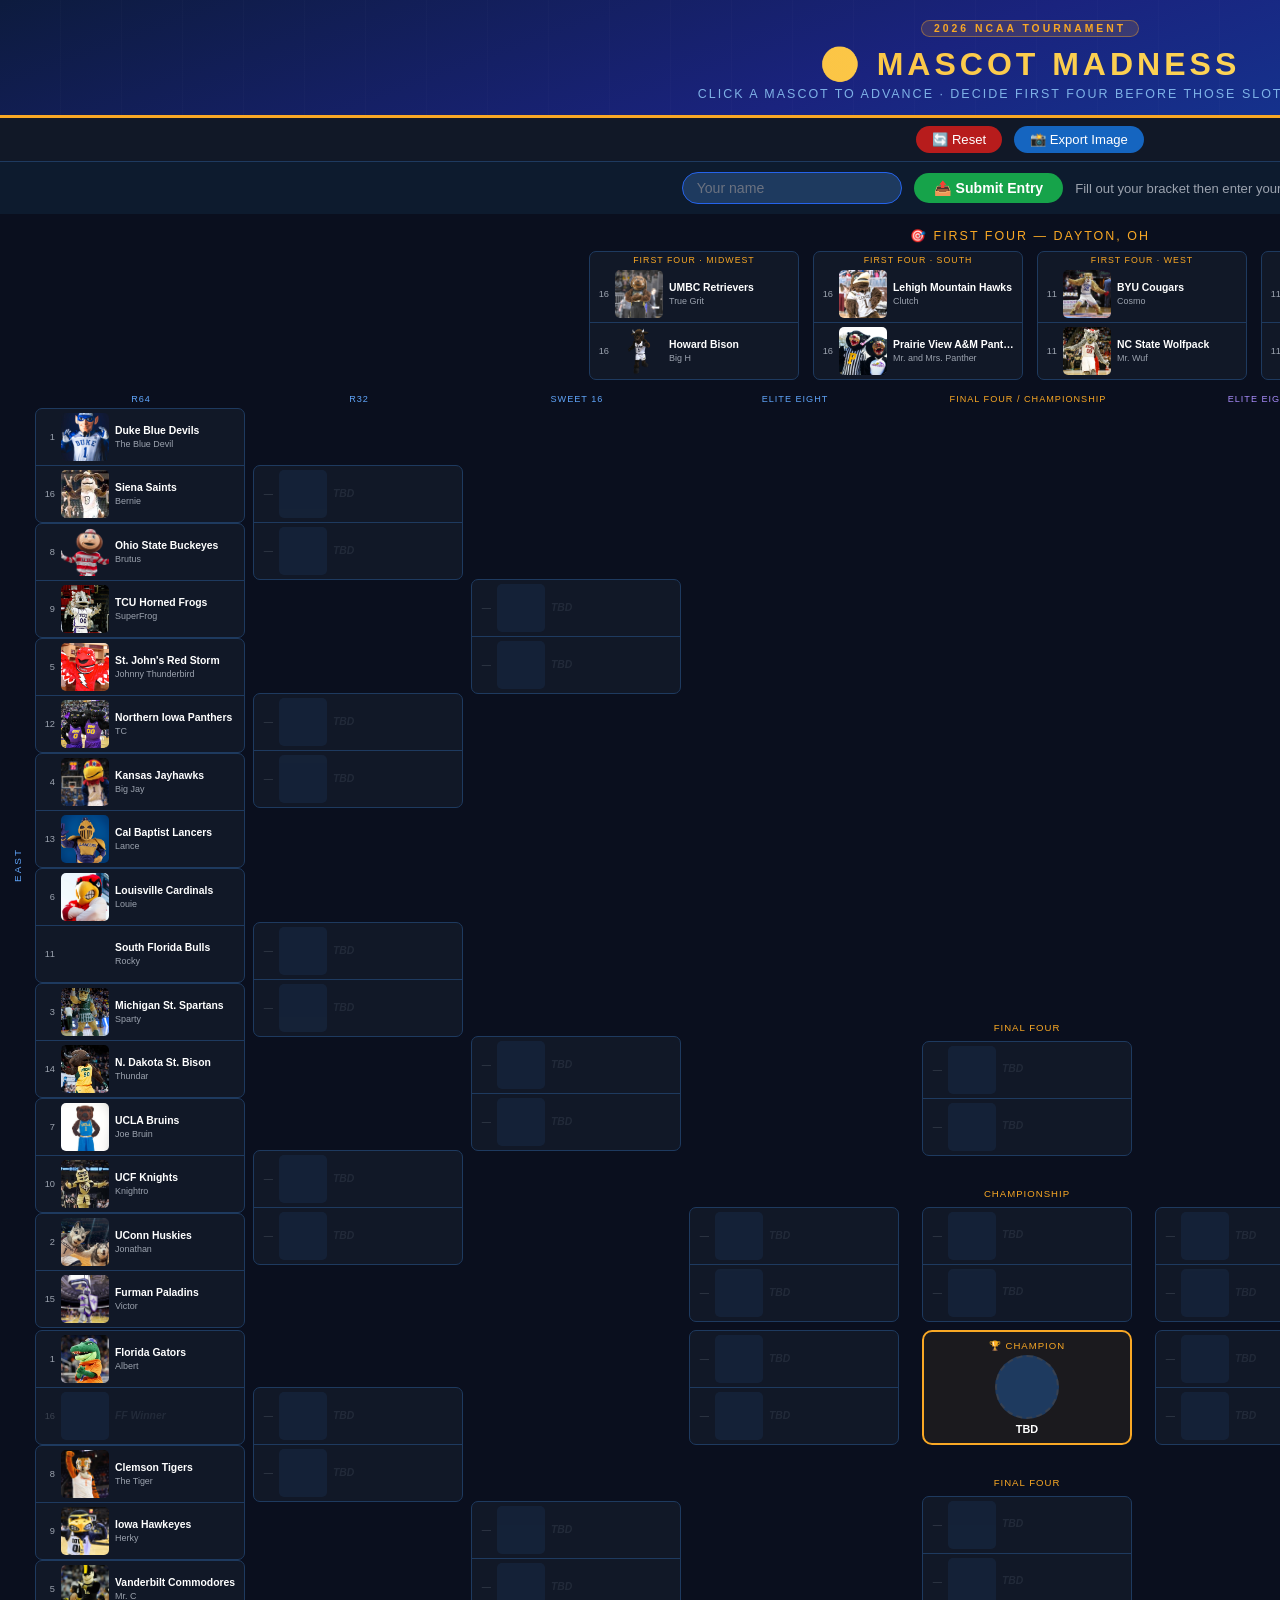
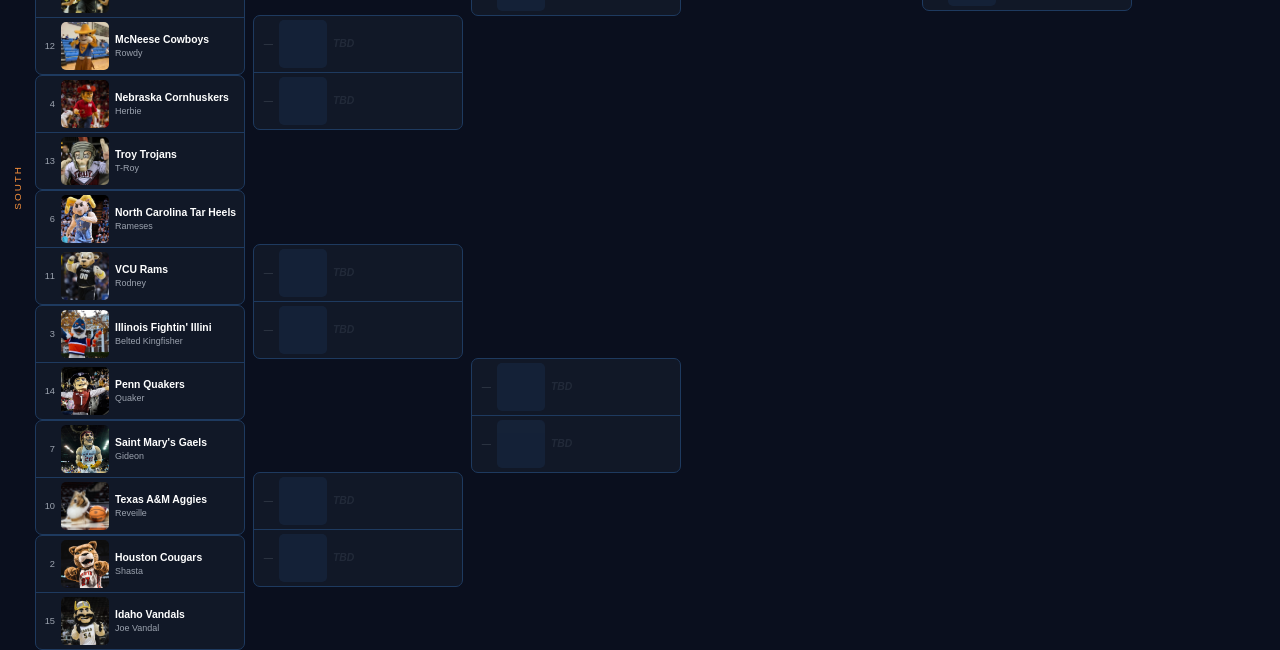
==== commit a62c737d: "Update index.html" ====
--- a/index.html
+++ b/index.html
@@ -132,8 +132,8 @@
 const R64 = {
   East:[
     {id:'E1',t1:{key:'duke',name:'Duke Blue Devils',seed:1},             t2:{key:'siena',name:'Siena Saints',seed:16}},
-    {id:'E2',t1:{key:'ohio_state',name:'OSU Buckeyes',seed:8}, t2:{key:'tcu',name:'TCU Horned Frogs',seed:9}},
-    {id:'E3',t1:{key:'st_johns',name:"St. John's Red Storm",seed:5},   t2:{key:'northern_iowa',name:'N. Iowa Panthers',seed:12}},
+    {id:'E2',t1:{key:'ohio_state',name:'Ohio State Buckeyes',seed:8}, t2:{key:'tcu',name:'TCU Horned Frogs',seed:9}},
+    {id:'E3',t1:{key:'st_johns',name:"St. John's Red Storm",seed:5},   t2:{key:'northern_iowa',name:'Northern Iowa Panthers',seed:12}},
     {id:'E4',t1:{key:'kansas',name:'Kansas Jayhawks',seed:4},         t2:{key:'cal_baptist',name:'Cal Baptist Lancers',seed:13}},
     {id:'E5',t1:{key:'louisville',name:'Louisville Cardinals',seed:6}, t2:{key:'south_florida',name:'South Florida Bulls',seed:11}},
     {id:'E6',t1:{key:'michigan_state',name:'Michigan St. Spartans',seed:3},t2:{key:'north_dakota_state',name:'N. Dakota St. Bison',seed:14}},
@@ -143,7 +143,7 @@
   West:[
     {id:'W1',t1:{key:'arizona',name:'Arizona Wildcats',seed:1},       t2:{key:'liu',name:'LIU Sharks',seed:16}},
     {id:'W2',t1:{key:'villanova',name:'Villanova Wildcats',seed:8},   t2:{key:'utah_state',name:'Utah State Aggies',seed:9}},
-    {id:'W3',t1:{key:'wisconsin',name:'Wisconsin Badgers',seed:5},   t2:{key:'high_point',name:'HPU Panthers',seed:12}},
+    {id:'W3',t1:{key:'wisconsin',name:'Wisconsin Badgers',seed:5},   t2:{key:'high_point',name:'High Point Panthers',seed:12}},
     {id:'W4',t1:{key:'arkansas',name:'Arkansas Razorbacks',seed:4},     t2:{key:'hawaii',name:'Hawaii Rainbows',seed:13}},
     {id:'W5',t1:{key:'byu',name:'BYU/NC St.',seed:11,ff:'ff3'},t2:{key:'texas',name:'Texas Longhorns',seed:11}},
     {id:'W6',t1:{key:'gonzaga',name:'Gonzaga Bulldogs',seed:3},       t2:{key:'kennesaw_state',name:'Kennesaw St. Owls',seed:14}},
@@ -426,11 +426,11 @@
 
   const GAP = 8; // single source of truth for column gap
 
-  function regCols(reg, reversed) {
+function regCols(reg, reversed) {
     const r64 = R64[reg].map(g => box(g.id, false, false));
-    const r32 = R32[reg].map(id => box(id, false, reversed));
-    const s16 = S16[reg].map(id => box(id, false, reversed));
-    const e8  = box(E8[reg], false, reversed);
+    const r32 = R32[reg].map(id => box(id, false, false));
+    const s16 = S16[reg].map(id => box(id, false, false));
+    const e8  = box(E8[reg], false, false);
     return { r64: col(r64, true), r32: col(r32), s16: col(s16), e8 };
   }
 
@@ -651,10 +651,10 @@
   btn.disabled = true;
   btn.textContent = '⏳ Exporting...';
   try {
-    const wrapper = document.body;
+    const wrapper = document.getElementById('bracket-root');
     const canvas = await html2canvas(wrapper, {
-      backgroundColor: '#0f172a',
-      scale: 2,
+      backgroundColor: '#0a0f1e',
+      scale: 1,
       useCORS: true,
       allowTaint: true,
       scrollX: 0,
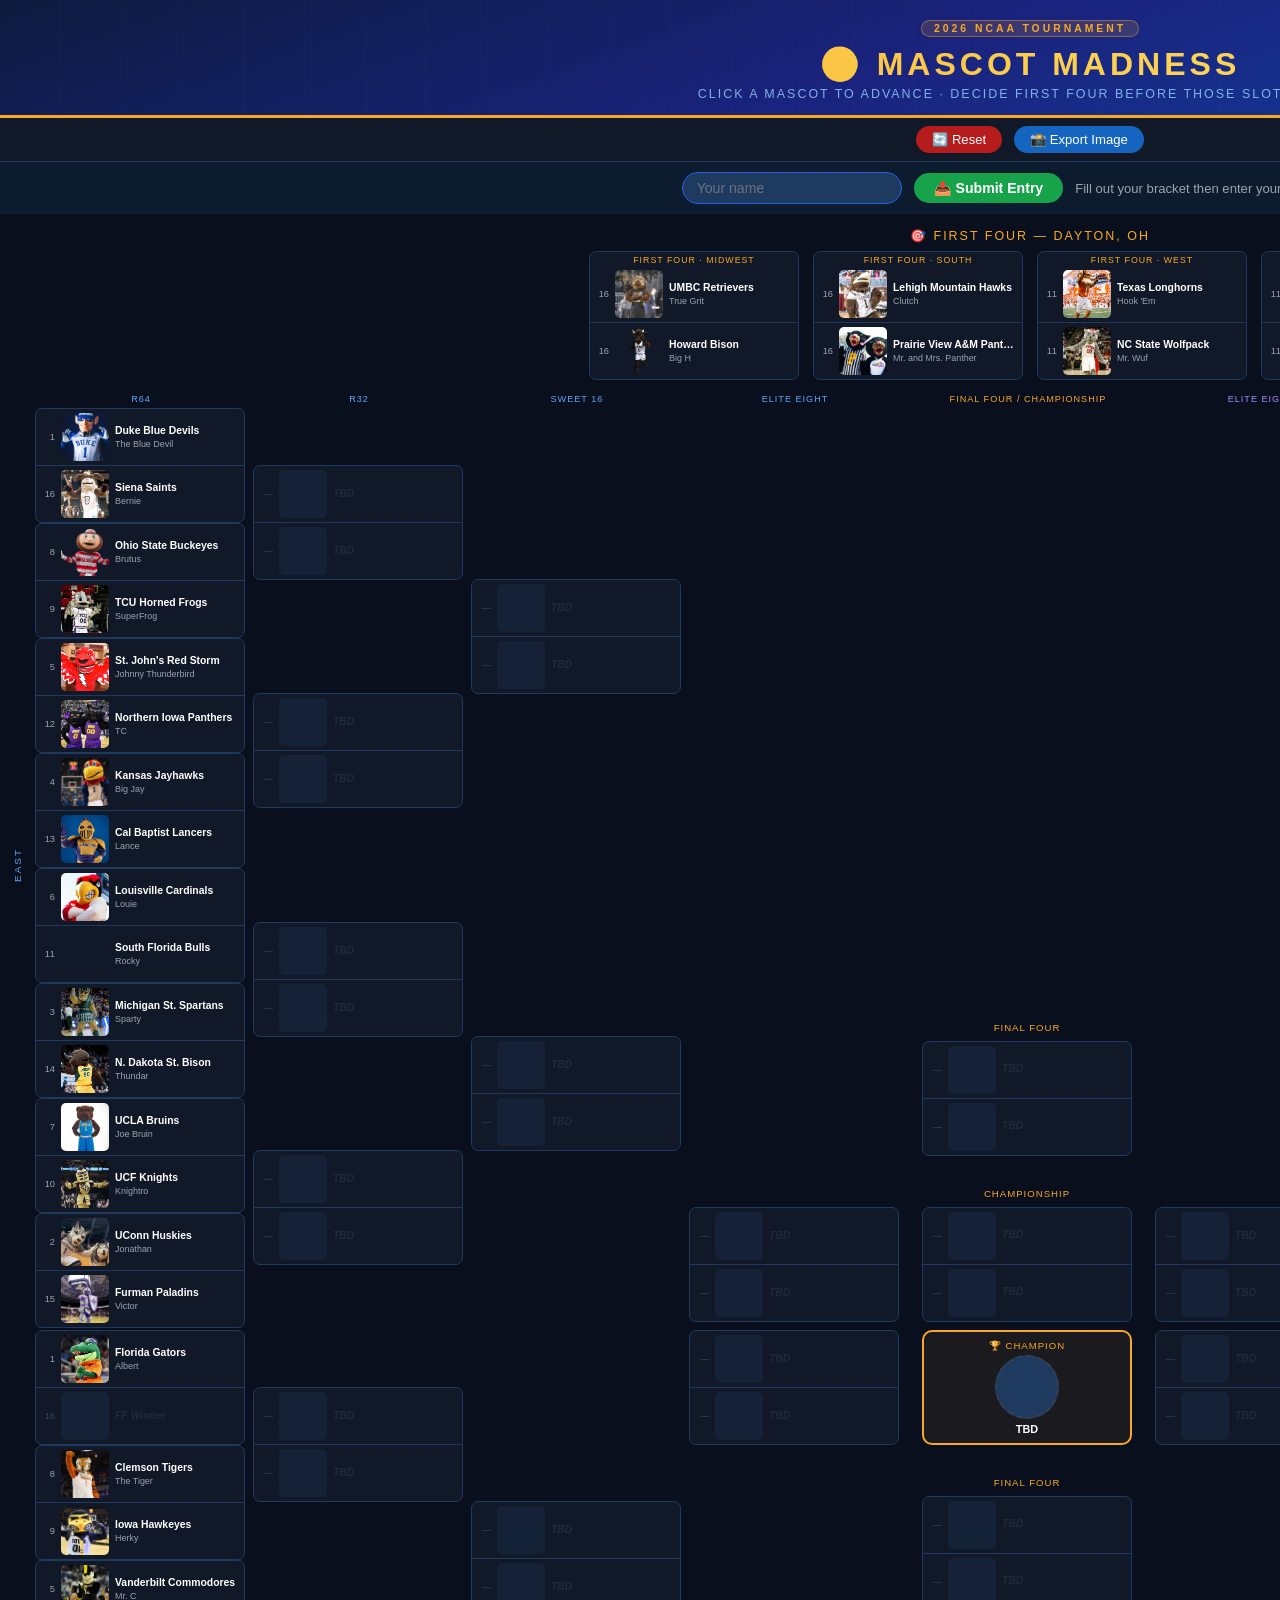
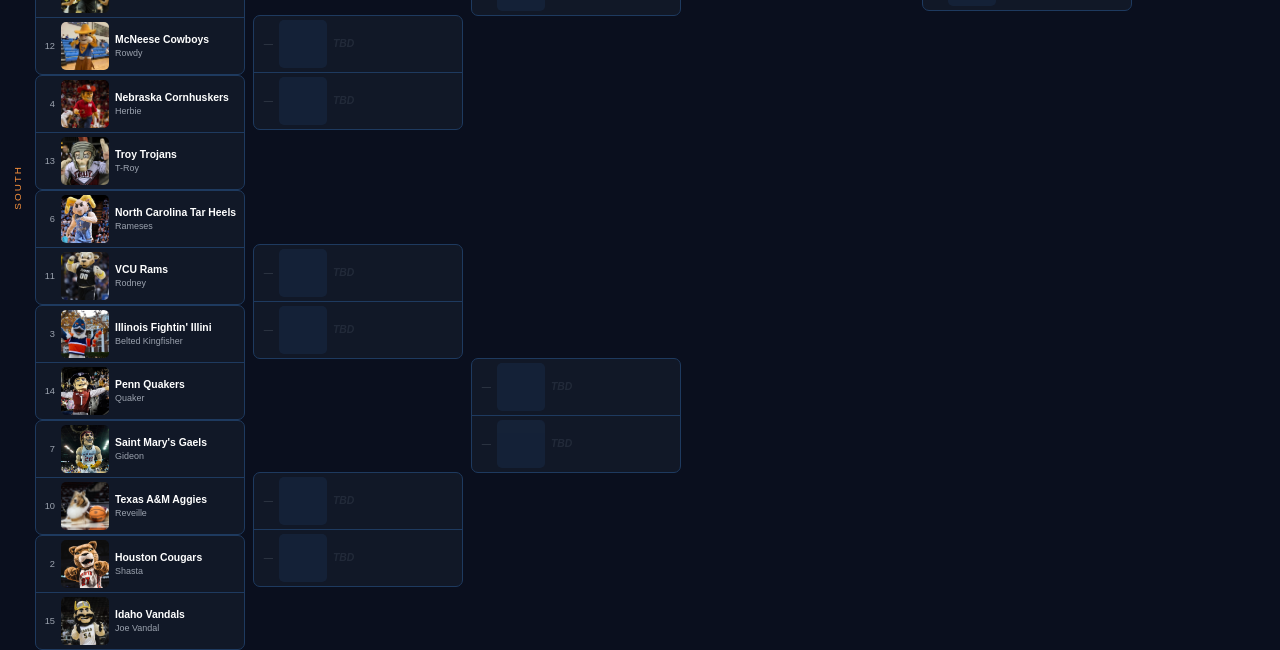
==== commit 6d4a8614: "Update index.html" ====
--- a/index.html
+++ b/index.html
@@ -125,7 +125,7 @@
 const FF = [
   {id:'ff1', t1:{key:'umbc',name:'UMBC Retrievers',seed:16},          t2:{key:'howard',name:'Howard Bison',seed:16},          region:'Midwest', r64:'M1', r64slot:'t2'},
   {id:'ff2', t1:{key:'lehigh',name:'Lehigh Mountain Hawks',seed:16},      t2:{key:'prairie_view',name:'Prairie View A&M Panthers',seed:16}, region:'South',  r64:'S1', r64slot:'t2'},
-  {id:'ff3', t1:{key:'byu',name:'BYU Cougars',seed:11},            t2:{key:'nc_state',name:'NC State Wolfpack',seed:11},        region:'West',   r64:'W5', r64slot:'t1'},
+  {id:'ff3', t1:{key:'texas',name:'Texas Longhorns',seed:11},            t2:{key:'nc_state',name:'NC State Wolfpack',seed:11},        region:'West',   r64:'W5', r64slot:'t1'},
   {id:'ff4', t1:{key:'smu',name:'SMU Mustangs',seed:11},            t2:{key:'miami_oh',name:'Miami (OH) RedHawks',seed:11},      region:'Midwest', r64:'M5', r64slot:'t2'},
 ];
 
@@ -145,7 +145,7 @@
     {id:'W2',t1:{key:'villanova',name:'Villanova Wildcats',seed:8},   t2:{key:'utah_state',name:'Utah State Aggies',seed:9}},
     {id:'W3',t1:{key:'wisconsin',name:'Wisconsin Badgers',seed:5},   t2:{key:'high_point',name:'High Point Panthers',seed:12}},
     {id:'W4',t1:{key:'arkansas',name:'Arkansas Razorbacks',seed:4},     t2:{key:'hawaii',name:'Hawaii Rainbows',seed:13}},
-    {id:'W5',t1:{key:'byu',name:'BYU/NC St.',seed:11,ff:'ff3'},t2:{key:'texas',name:'Texas Longhorns',seed:11}},
+    {id:'W5',t1:{key:'texas',name:'Texas/NC St.',seed:11,ff:'ff3'},t2:{key:'byu',name:'BYU Cougars',seed:6}},
     {id:'W6',t1:{key:'gonzaga',name:'Gonzaga Bulldogs',seed:3},       t2:{key:'kennesaw_state',name:'Kennesaw St. Owls',seed:14}},
     {id:'W7',t1:{key:'miami_fl',name:'Miami Hurricanes',seed:7},   t2:{key:'missouri',name:'Missouri Tigers',seed:10}},
     {id:'W8',t1:{key:'purdue',name:'Purdue Boilermakers',seed:2},         t2:{key:'queens',name:'Queens Royals',seed:15}},
